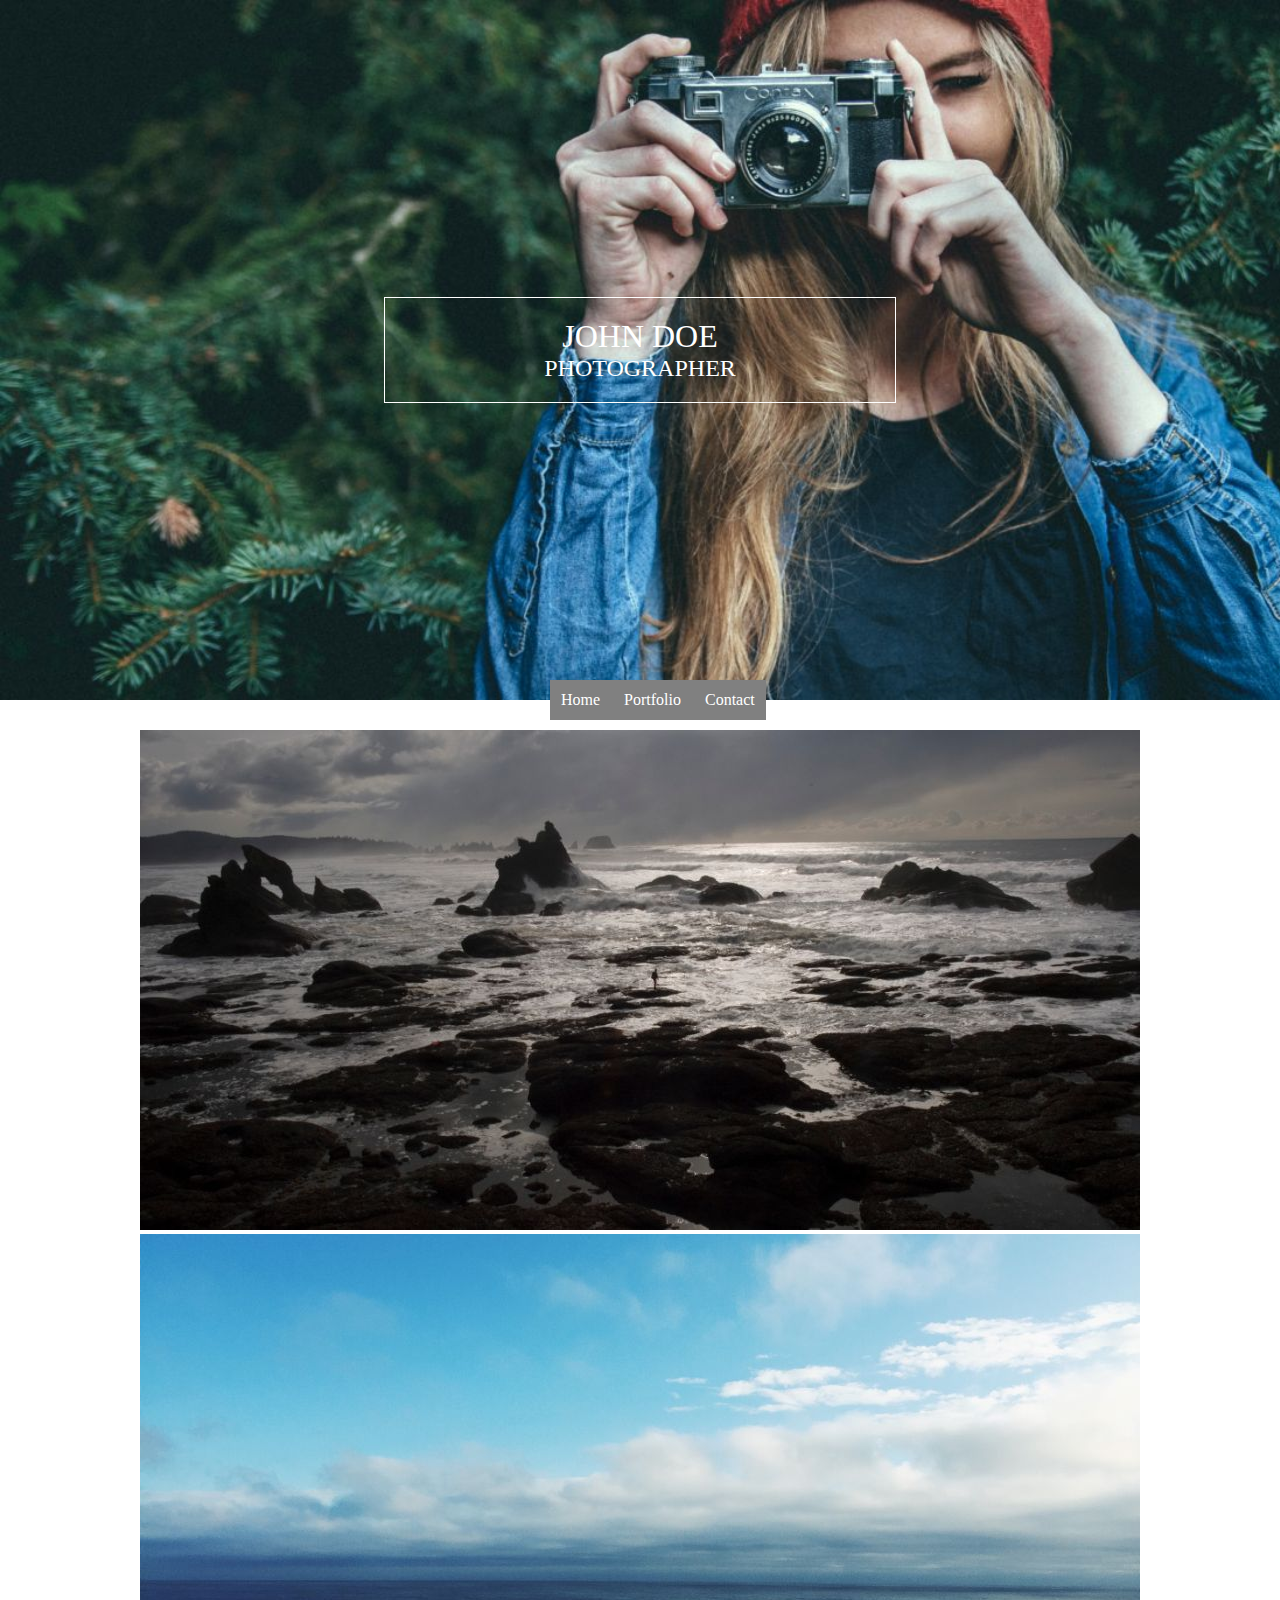
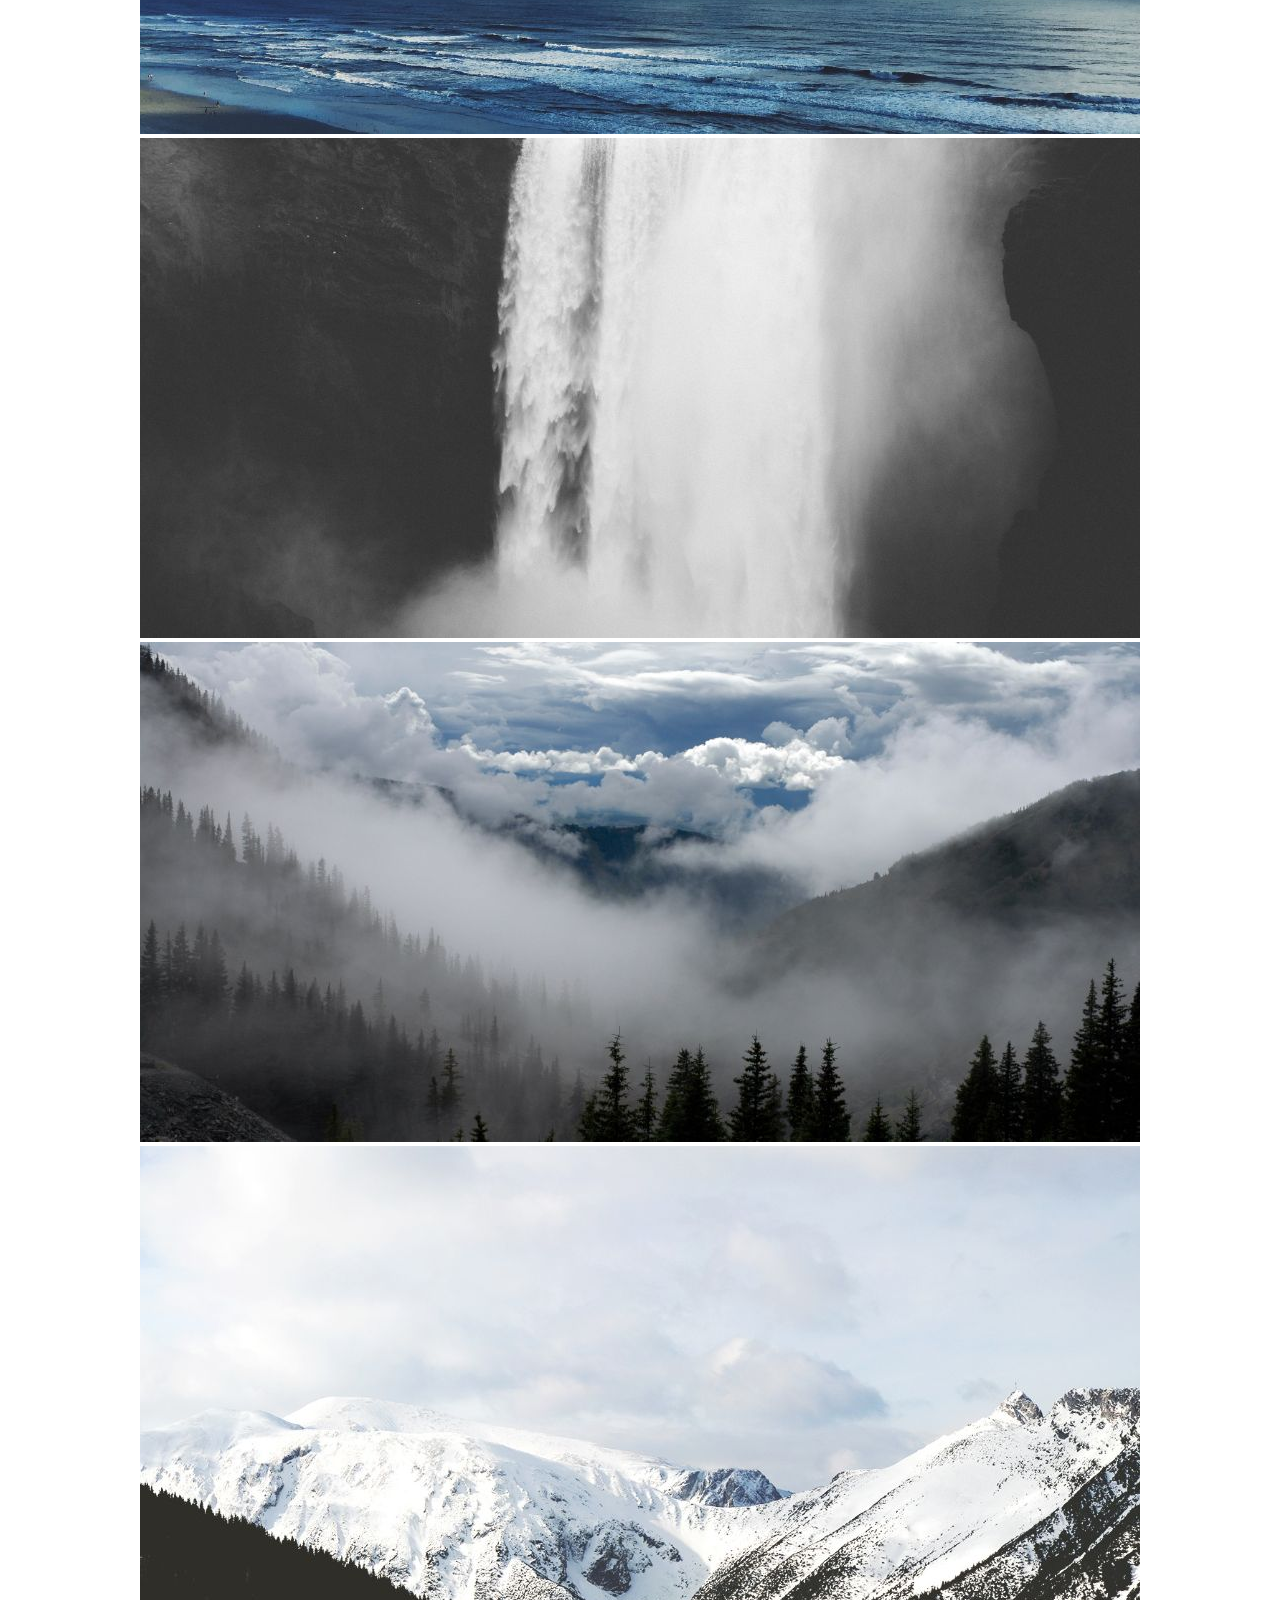
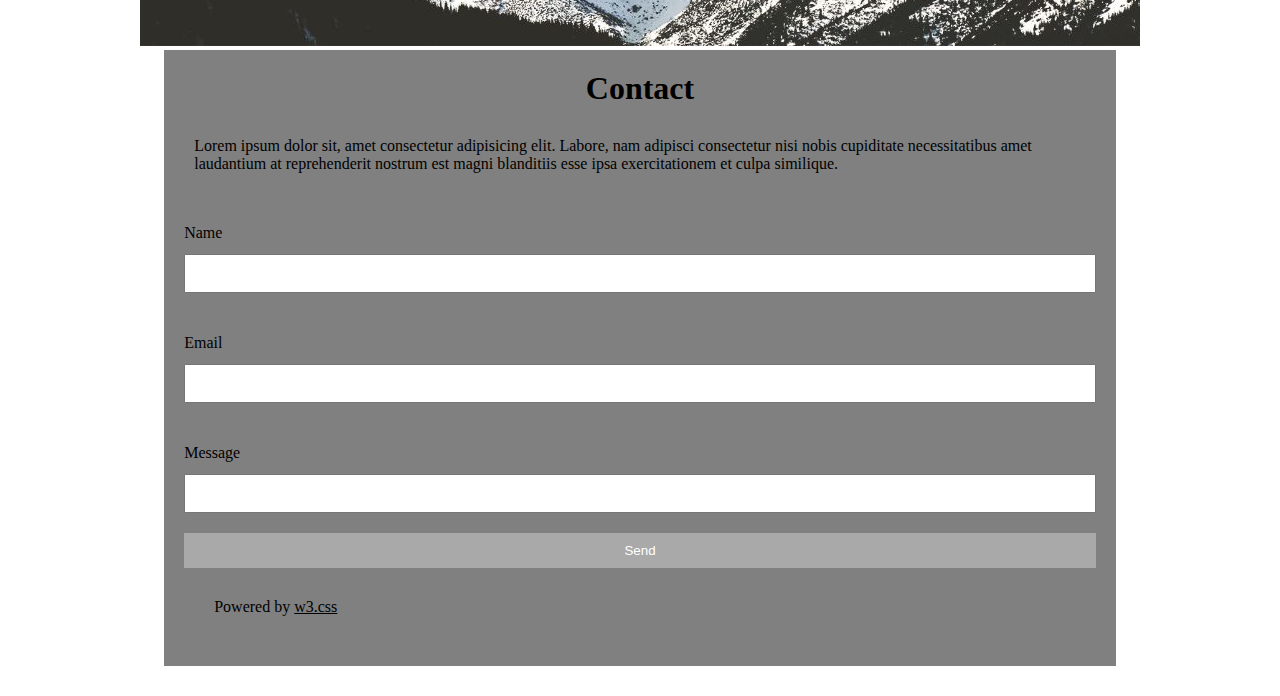
==== index.html @ 2cdc568a "my first template" ====
<!DOCTYPE html>
<html lang="en">
<head>
    <meta charset="UTF-8">
    <meta name="viewport" content="width=device-width, initial-scale=1.0">
    <link rel="stylesheet" href="styles.css">
    <title>Template one</title>
</head>
<body>
    <header>
        <div class="container">
            <div class="box">
                <h1>JOHN DOE</h1>
                <h2>PHOTOGRAPHER</h2>
            </div>
            <div class="barre-navigation">
                <p>Home</p>
                <p>Portfolio</p>
                <p>Contact</p>
            </div>
        </div>
    </header>
    <section class="porfolio">
        <div class="pictures">
            <div class="img">
                <img src="ocean.jpg" alt="">
            </div>
            <div>
                <img src="ocean2.jpg" alt="">
            </div>
            <div>
                <img src="falls2.jpg" alt="">
            </div>
            <div>
                <img src="mountainskies.jpg" alt="">
            </div>
            <div>
                <img src="mountains2.jpg" alt="">
            </div>
       
        <div class="form">
            <h1>Contact</h1>
            <p>Lorem ipsum dolor sit, amet consectetur adipisicing elit. Labore, nam adipisci consectetur nisi nobis cupiditate necessitatibus amet laudantium at reprehenderit nostrum est magni blanditiis esse ipsa exercitationem et culpa similique.</p>
            <form action="get">
                <div class="input">
                    <label for="Name">Name</label>
                    <input type="text" id="Name">
                </div>
                <div class="input">
                    <label for="Email">Email</label>
                    <input type="mail" id="Email">
                </div>
                <div class="input">
                    <label for="Message">Message</label>
                    <input type="text" id="Message">
                </div>
                <button>Send</button>
            </form>
            <p id="p">Powered by <span>w3.css</span></p>
        </div>
    </div>
    </section>

    
</body>
</html>
---- styles.css ----
*{
    box-sizing: border-box;
    margin: 0;
    padding: 0;
}
header{
    background-image: url('photographer.jpg');
    background-size: cover;
    background-repeat: no-repeat;
    height: 700px;
}
.container h1,h2{
    color: #fff;
   font-weight: 400;
}
header{
    position: relative;
}
.box{
    width: 40%;
    padding: 20px;
    border: 1px solid #fff;
    text-align: center;
    position: absolute;
    top: 50%;
    left: 50%;
    transform: translate(-50%,-50%);
}
.barre-navigation{
    position: absolute;
    top: 680px;
    left: 550px;
    border: 1px solid gray;
    color: white;
    background-color: gray;
  
   
}
p{
    display: inline-block;
    padding: 10px;
   
}


.portfolio{
    height: 700px;
    background-color: blue;
    width: 400px;
    
    margin-top: 100px;
}
.pictures{
    display: flex;
    flex-direction: column;
    align-items: center;
    padding: 30px;
}
.form{
    background-color: gray;
    padding: 20px;
    width: 78%;
}
.form h1{
    text-align: center;
    padding-bottom: 20px;
}
#Email,#Name,#Message{
    width: 100%;
    padding: 10px;
}
.input{
    padding-top: 30px;
    line-height: 40px;
}
button{
    width: 100%;
    padding: 10px;
    margin-top: 20px;
    background-color: darkgray;
    color: #fff;
    border: none;
}
#p{
    padding: 30px;
}
span{
    text-decoration: underline;
}
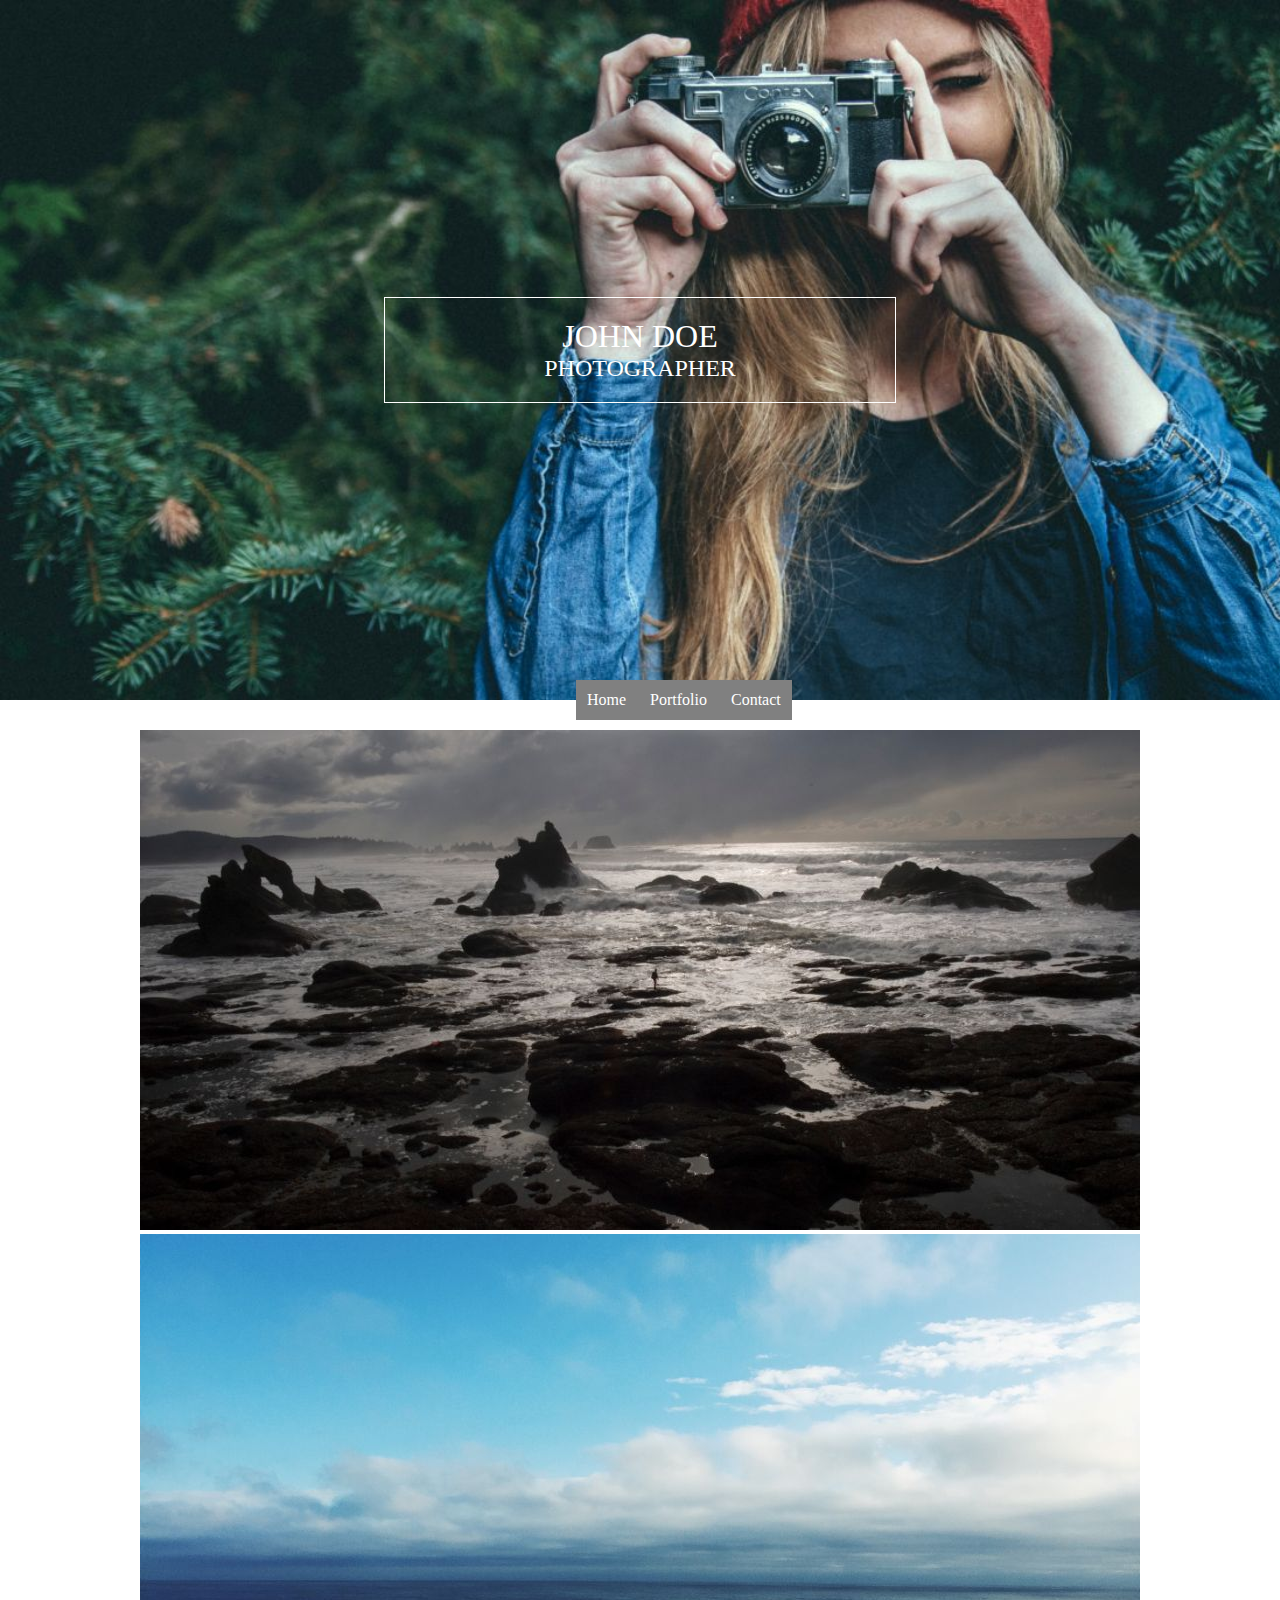
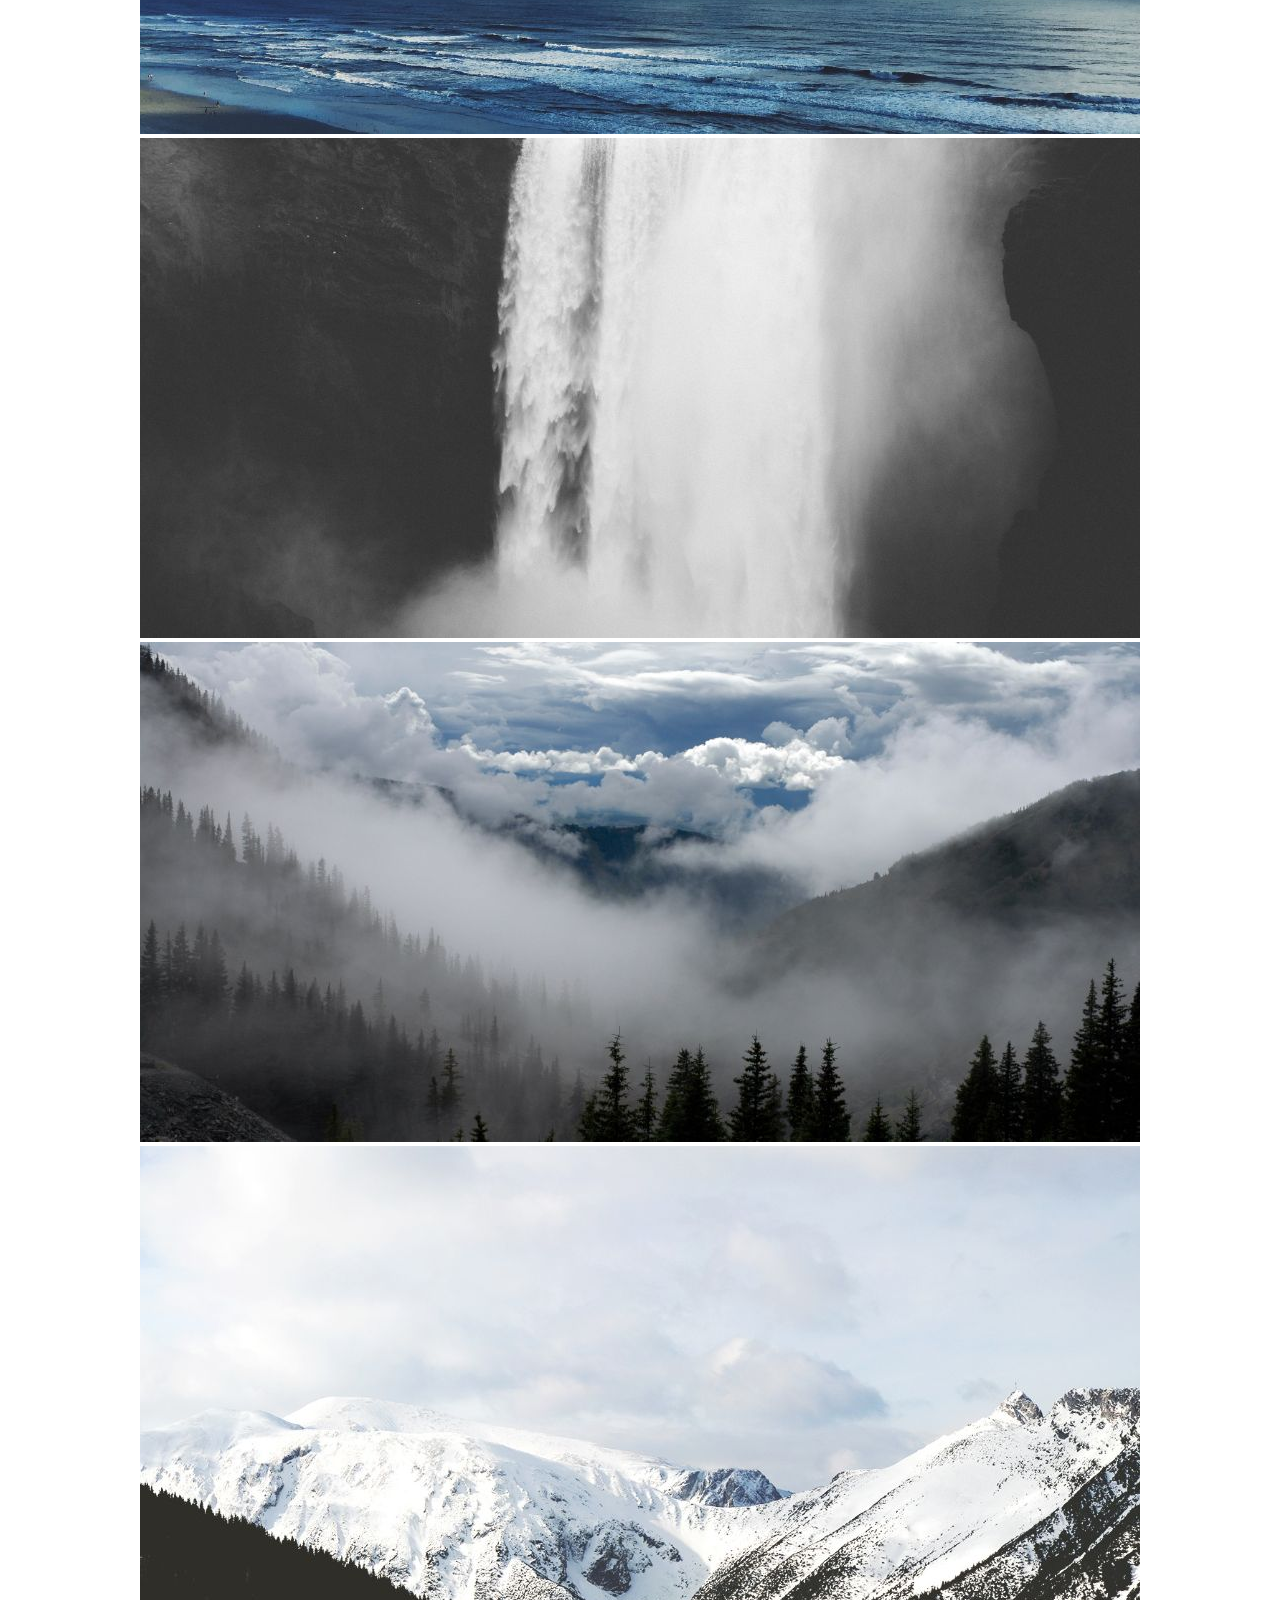
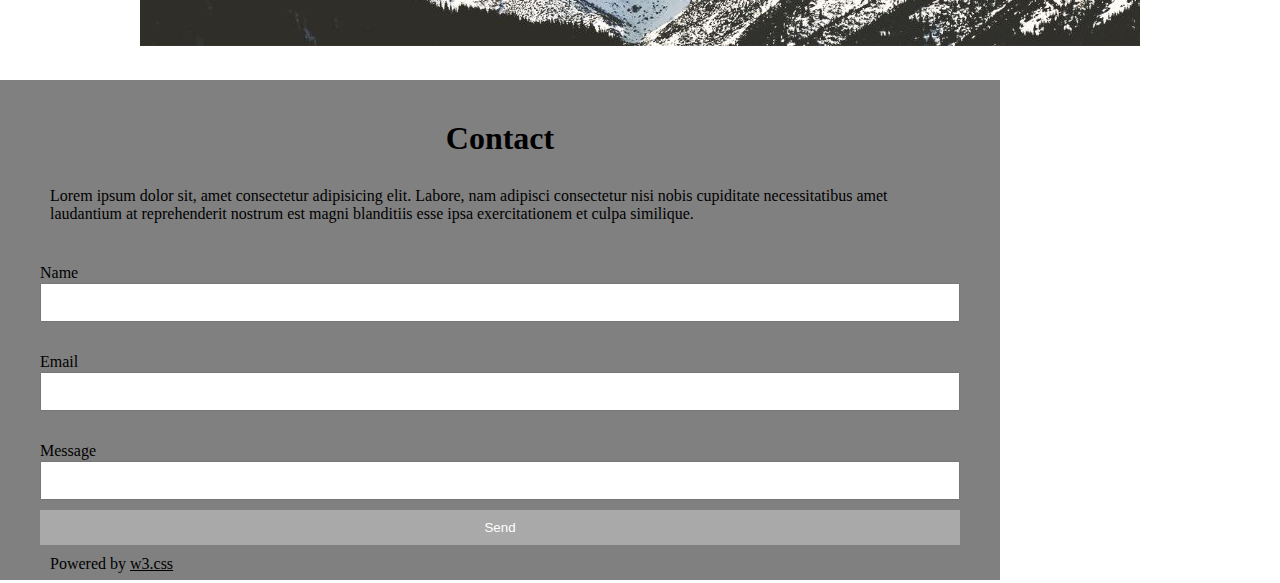
==== commit cdf6f947: "new commit" ====
--- a/index.html
+++ b/index.html
@@ -37,7 +37,7 @@
             <div>
                 <img src="mountains2.jpg" alt="">
             </div>
-       
+        </section>
         <div class="form">
             <h1>Contact</h1>
             <p>Lorem ipsum dolor sit, amet consectetur adipisicing elit. Labore, nam adipisci consectetur nisi nobis cupiditate necessitatibus amet laudantium at reprehenderit nostrum est magni blanditiis esse ipsa exercitationem et culpa similique.</p>
@@ -59,7 +59,7 @@
             <p id="p">Powered by <span>w3.css</span></p>
         </div>
     </div>
-    </section>
+   
 
     
 </body>
--- a/styles.css
+++ b/styles.css
@@ -26,23 +26,20 @@
     left: 50%;
     transform: translate(-50%,-50%);
 }
+
 .barre-navigation{
     position: absolute;
-    top: 680px;
-    left: 550px;
+    bottom: -20px;
+    left: 45%;
     border: 1px solid gray;
     color: white;
     background-color: gray;
-  
-   
 }
 p{
     display: inline-block;
     padding: 10px;
    
 }
-
-
 .portfolio{
     height: 700px;
     background-color: blue;
@@ -53,13 +50,16 @@
 .pictures{
     display: flex;
     flex-direction: column;
+    flex-wrap: wrap;
     align-items: center;
     padding: 30px;
 }
 .form{
     background-color: gray;
-    padding: 20px;
-    width: 78%;
+    padding: 40px;
+    width: 1000px;
+    height: 500px;
+    /* width: 78%; */
 }
 .form h1{
     text-align: center;
@@ -71,19 +71,60 @@
 }
 .input{
     padding-top: 30px;
-    line-height: 40px;
+    line-height: 20px;
 }
 button{
     width: 100%;
     padding: 10px;
-    margin-top: 20px;
+    margin-top: 10px;
     background-color: darkgray;
     color: #fff;
     border: none;
 }
 #p{
-    padding: 30px;
+    padding: 10px;
 }
 span{
     text-decoration: underline;
+}
+@media screen and (min-width:200px) and (max-width:1047px) {
+    header{
+        width: 400px;
+    }
+    .portfolio{
+        /* height: 700px; */
+        background-color: blue;
+        width: 400px;
+        
+        margin-top: 10px;
+    }
+    .pictures{
+        padding: 0;
+    }
+   
+    .pictures img{
+       width:400px;
+    }
+    .form{
+        background-color: gray;
+        /* padding-left: 40px; */
+        width: 400px;
+        height: 700px;
+        /* width: 78%; */
+        padding: 0;
+    }
+
+    .container .box{
+        width:250px ;
+    }
+    .barre-navigation{
+        position: absolute;
+        bottom: -5px;
+        left: 15%;
+        border: 1px solid gray;
+        color: white;
+        background-color: gray;
+    }
+   
+    /* iphone se */
 }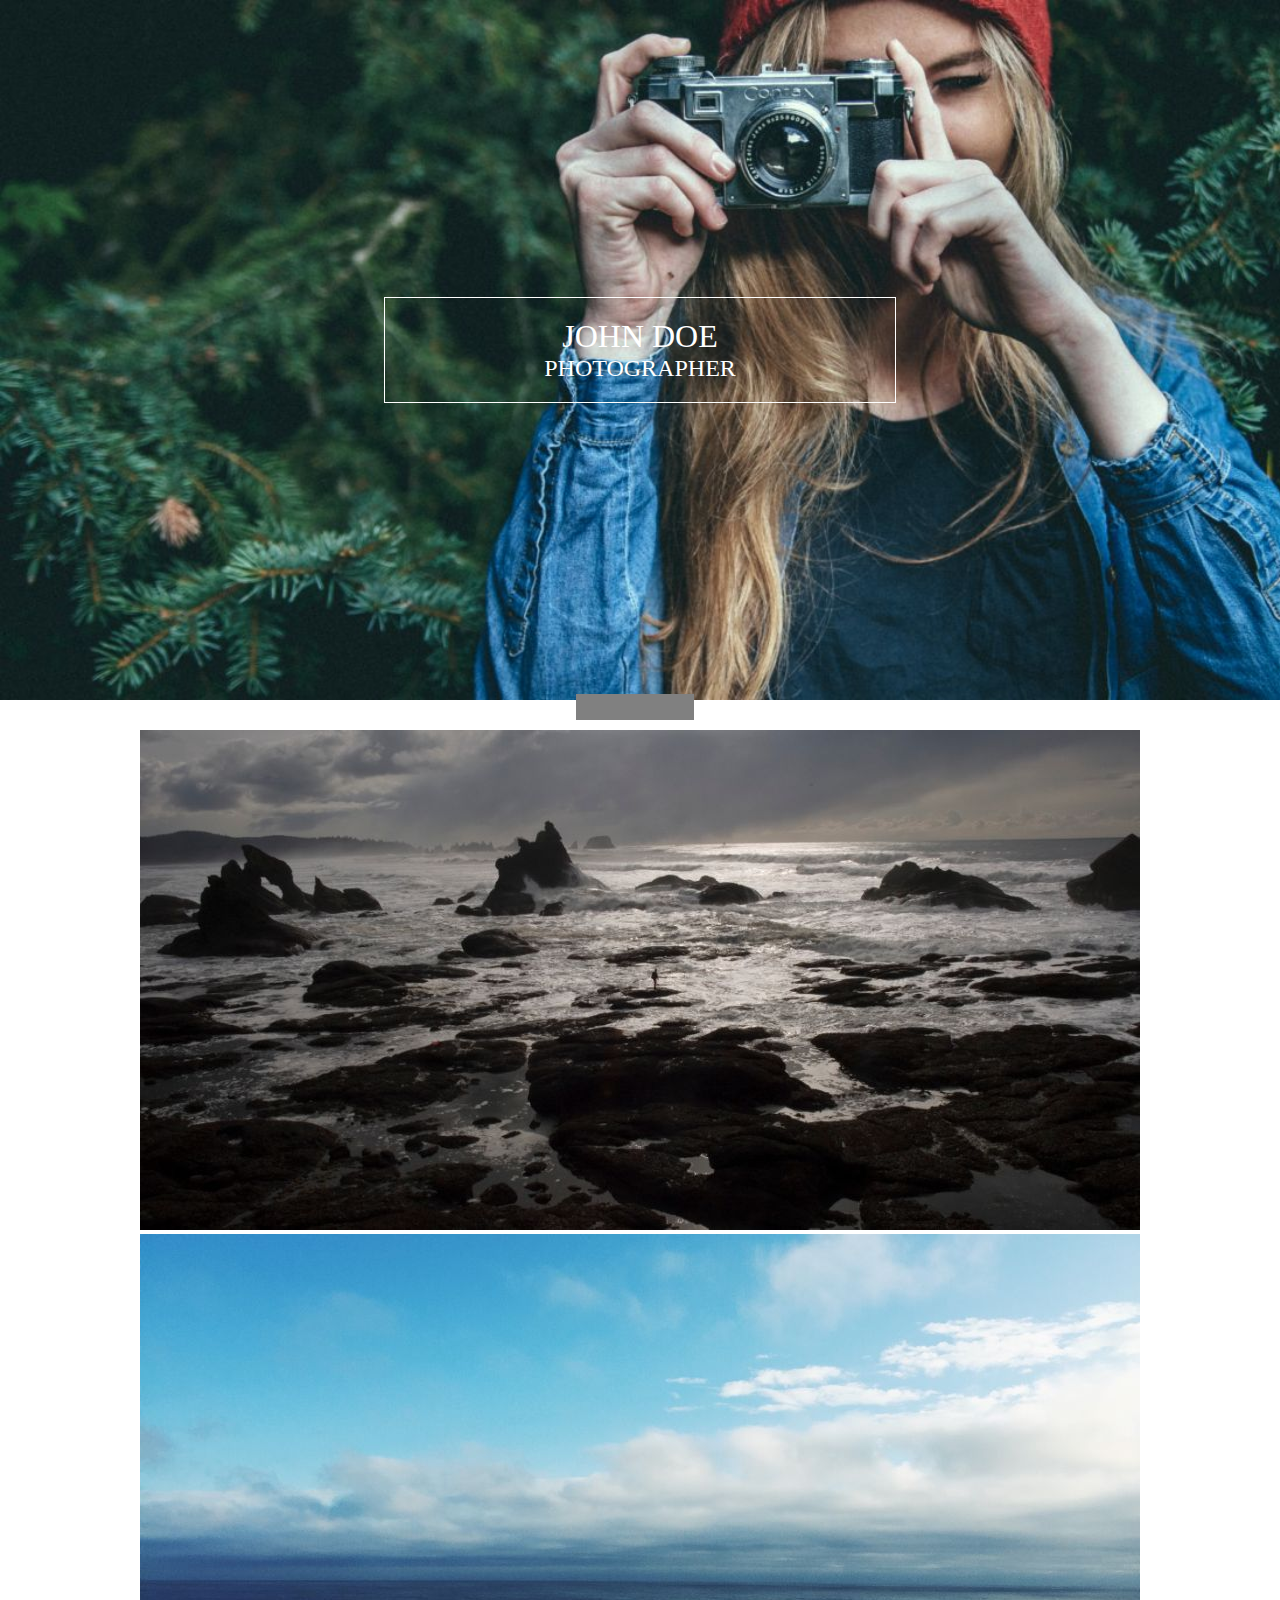
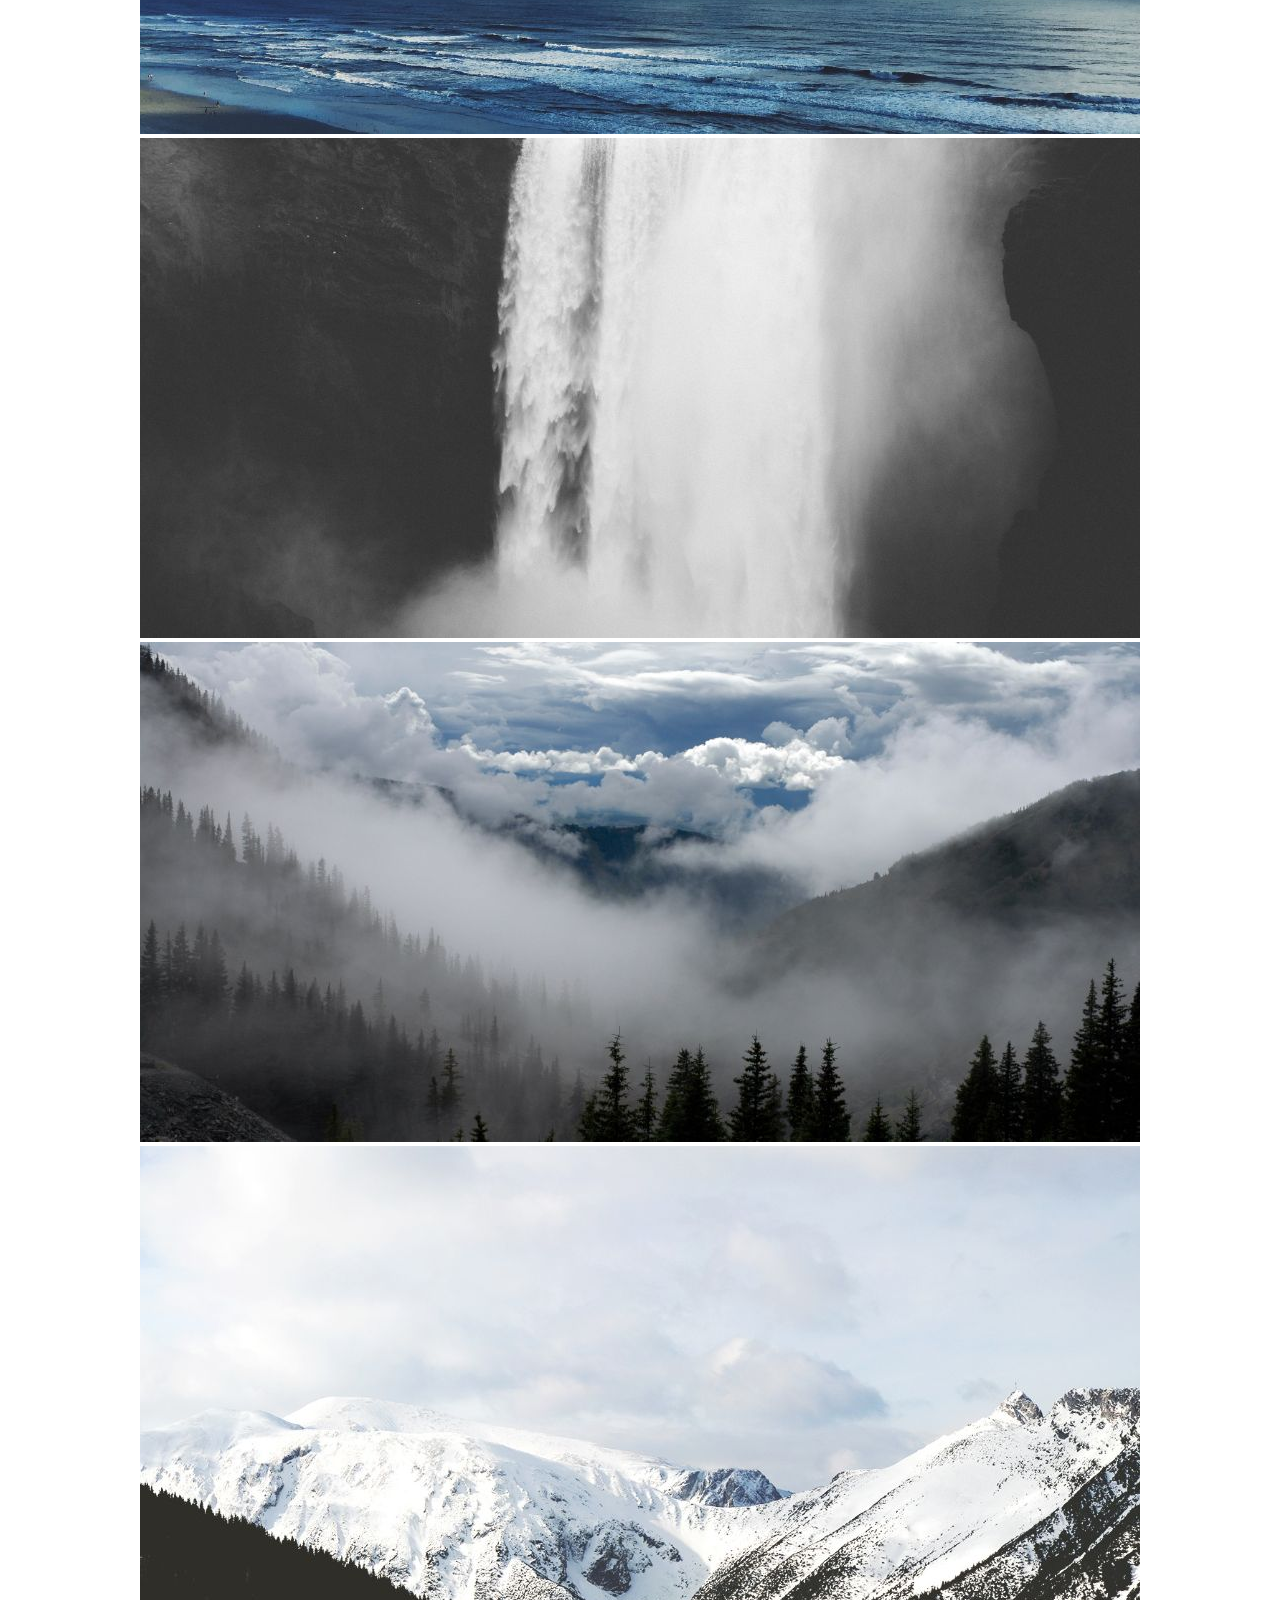
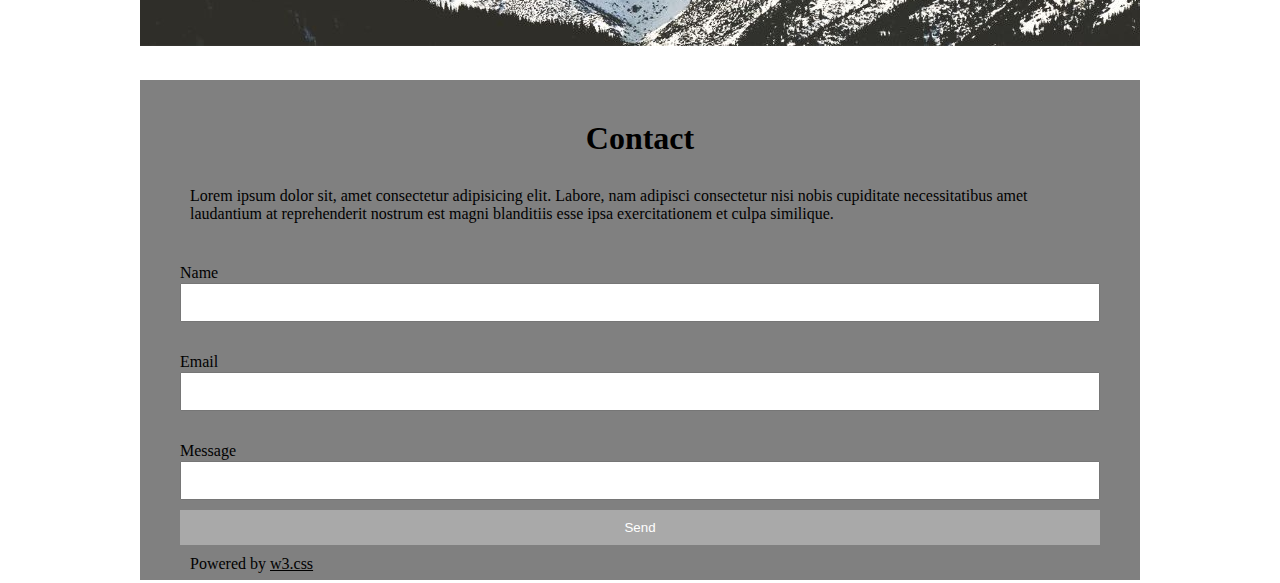
==== commit 330cd391: "pages responsives may bandit" ====
--- a/index.html
+++ b/index.html
@@ -14,14 +14,17 @@
                 <h2>PHOTOGRAPHER</h2>
             </div>
             <div class="barre-navigation">
-                <p>Home</p>
-                <p>Portfolio</p>
-                <p>Contact</p>
+                <p><a href="food.html"></a></p>
+                <p><a href="template-three.html"></a></p>
+                <p><a href="template2.html"></a></p>
+                <p><a href="template4.html"></a></p>
+                <p><a href="wedding.html"></a></p>
             </div>
         </div>
     </header>
     <section class="porfolio">
         <div class="pictures">
+          <div class="test">
             <div class="img">
                 <img src="ocean.jpg" alt="">
             </div>
@@ -37,8 +40,10 @@
             <div>
                 <img src="mountains2.jpg" alt="">
             </div>
+          </div>
+        </div>
         </section>
-        <div class="form">
+        <div class="form test" >
             <h1>Contact</h1>
             <p>Lorem ipsum dolor sit, amet consectetur adipisicing elit. Labore, nam adipisci consectetur nisi nobis cupiditate necessitatibus amet laudantium at reprehenderit nostrum est magni blanditiis esse ipsa exercitationem et culpa similique.</p>
             <form action="get">
--- a/styles.css
+++ b/styles.css
@@ -48,18 +48,26 @@
     margin-top: 100px;
 }
 .pictures{
-    display: flex;
+    /* display: flex; */
     flex-direction: column;
     flex-wrap: wrap;
     align-items: center;
     padding: 30px;
 }
+.pictures img{
+    width: 100%;
+}
+.test{
+    max-width: 1000px;
+    margin: auto;
+}
 .form{
     background-color: gray;
     padding: 40px;
-    width: 1000px;
+    /* width: 1000px; */
     height: 500px;
     /* width: 78%; */
+   /* margin-left: 180px; */
 }
 .form h1{
     text-align: center;
@@ -87,44 +95,3 @@
 span{
     text-decoration: underline;
 }
-@media screen and (min-width:200px) and (max-width:1047px) {
-    header{
-        width: 400px;
-    }
-    .portfolio{
-        /* height: 700px; */
-        background-color: blue;
-        width: 400px;
-        
-        margin-top: 10px;
-    }
-    .pictures{
-        padding: 0;
-    }
-   
-    .pictures img{
-       width:400px;
-    }
-    .form{
-        background-color: gray;
-        /* padding-left: 40px; */
-        width: 400px;
-        height: 700px;
-        /* width: 78%; */
-        padding: 0;
-    }
-
-    .container .box{
-        width:250px ;
-    }
-    .barre-navigation{
-        position: absolute;
-        bottom: -5px;
-        left: 15%;
-        border: 1px solid gray;
-        color: white;
-        background-color: gray;
-    }
-   
-    /* iphone se */
-}